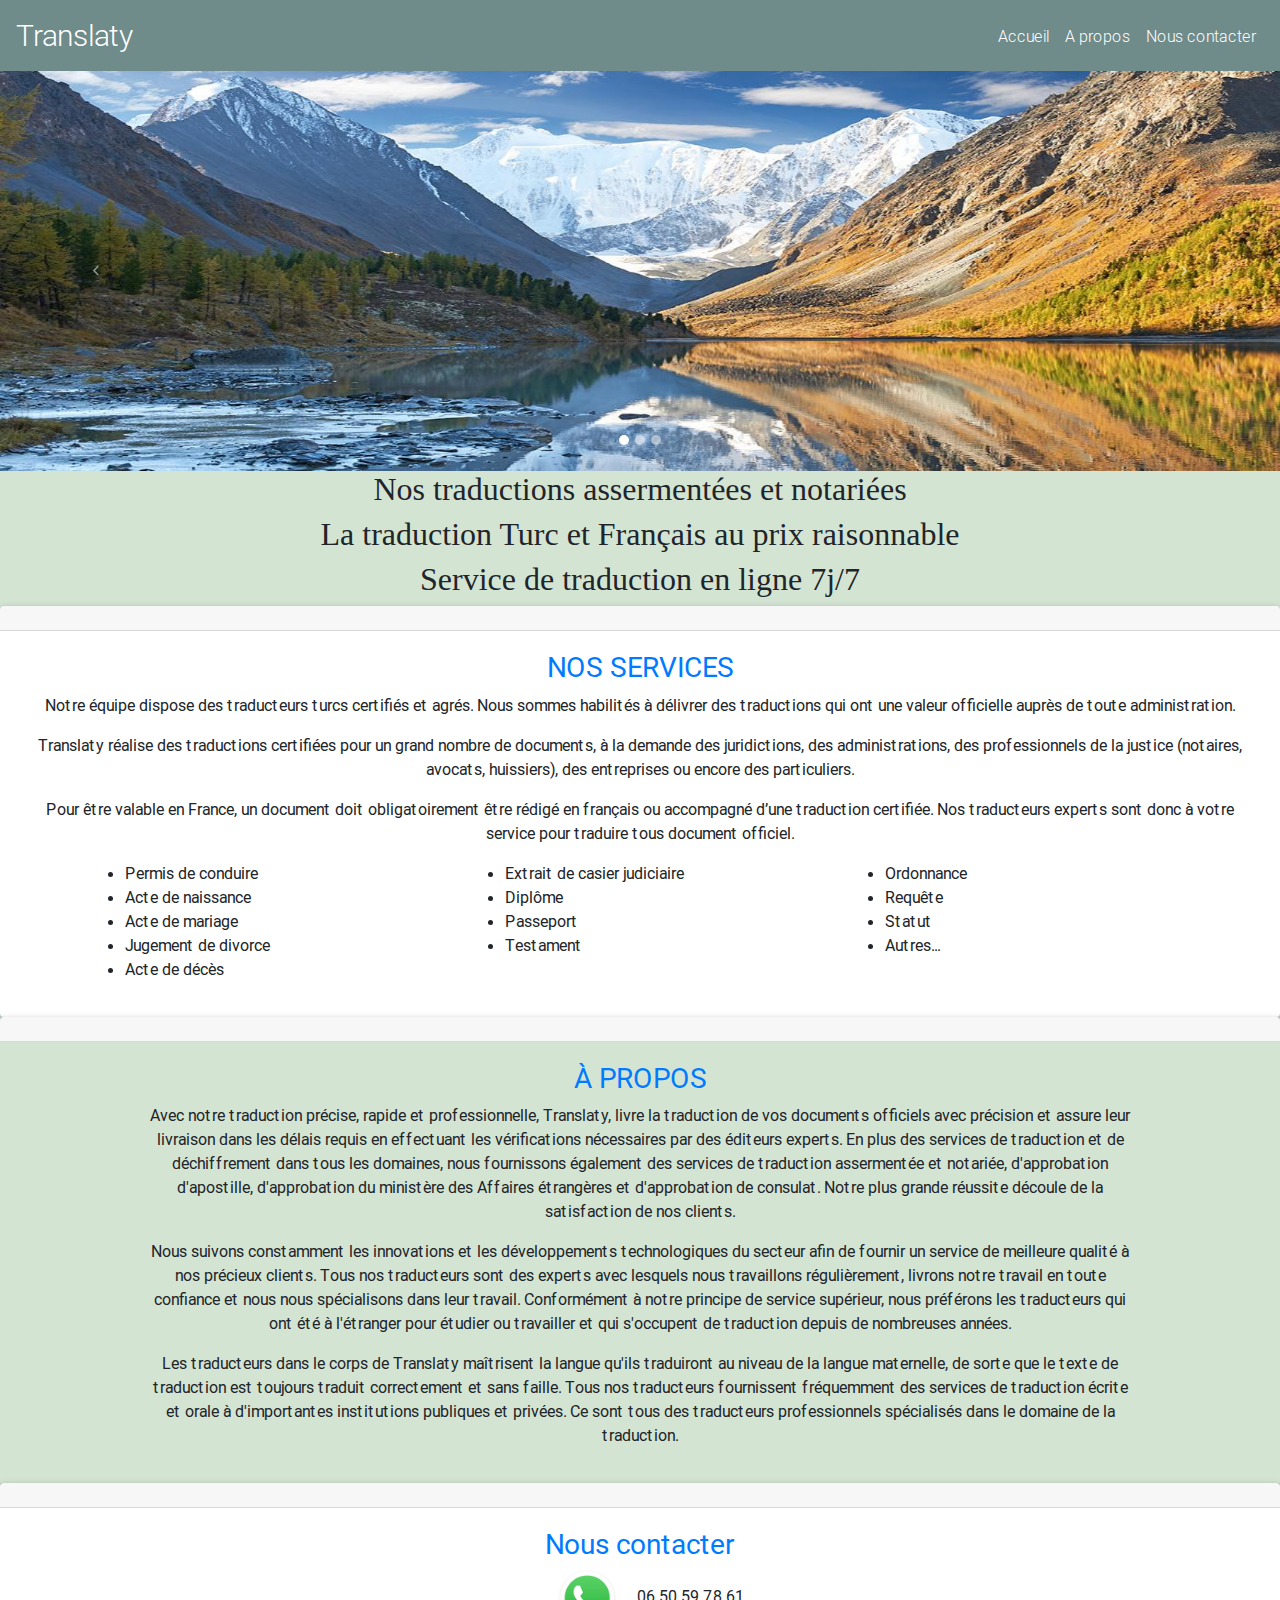
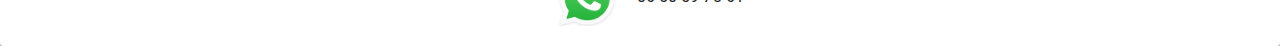
==== index.html @ 83ccc3ef "Shake image" ====
<!DOCTYPE html>
<html lang="en">

<head>
  <meta charset="utf-8">
  <meta name="viewport" content="width=device-width, initial-scale=1, shrink-to-fit=no">
  <meta http-equiv="x-ua-compatible" content="ie=edge">
  <title>Translaty</title>
  <!-- Font Awesome -->
  <link rel="stylesheet" href="https://use.fontawesome.com/releases/v5.8.1/css/all.css">
  <!-- Bootstrap core CSS -->
  <link href="css/bootstrap.min.css" rel="stylesheet">
  <!-- Material Design Bootstrap -->
  <link href="css/mdb.min.css" rel="stylesheet">
  <!-- Your custom styles (optional) -->
  <link href="css/style.css" rel="stylesheet">

  <script type="text/javascript" src="js/all.min.js"></script>
</head>

<body style="background-color: #d4e4d3;">

	<nav class="navbar navbar-expand-lg" style="background-color: #6f8b8a;">
  <a class="navbar-brand" href="index.html" style="font-size: 30px; color: white;">Translaty</a>
  <button class="navbar-toggler" type="button" data-toggle="collapse" data-target="#navbarNav" aria-controls="navbarNav" aria-expanded="false" aria-label="Toggle navigation">
    <span class="navbar-toggler-icon"></span>
  </button>
  <div class="collapse navbar-collapse" id="navbarNav" align="right">
    
  </div>
  <ul class="navbar-nav">
      <li class="nav-item active">
        <a class="nav-link" href="index.html" style="color: white;">Accueil <span class="sr-only">(current)</span></a>
      </li>
      <li class="nav-item">
        <a class="nav-link" href="#" style="color: white;">A propos</a>
      </li>
      <li class="nav-item">
        <a class="nav-link" href="#" style="color: white;">Nous contacter</a>
      </li>
    </ul>
</nav>

  <!-- Start your project here-->
  <!--Carousel Wrapper-->
<div id="carousel-example-1z" class="carousel slide carousel-fade" data-ride="carousel">
  <!--Indicators-->
  <ol class="carousel-indicators">
    <li data-target="#carousel-example-1z" data-slide-to="0" class="active"></li>
    <li data-target="#carousel-example-1z" data-slide-to="1"></li>
    <li data-target="#carousel-example-1z" data-slide-to="2"></li>
  </ol>
  <!--/.Indicators-->
  <!--Slides-->
  <div class="carousel-inner" role="listbox">
    <!--First slide-->
    <div class="carousel-item active">
      <img class="d-block w-100" src="img/paysage.jpg" alt="First slide" style="height: 400px;">
      <div class="carousel-caption">
					
		</div>
    </div>
    <!--/First slide-->
    <!--Second slide-->
    <div class="carousel-item">
      <img class="d-block w-100" src="img/drapeaux.jpg" alt="Second slide" style="height: 400px;">
      <div class="carousel-caption">
					
		</div>
    </div>
    <!--/Second slide-->
    <!--Third slide-->
    <div class="carousel-item">
      <img class="d-block w-100" src="img/avocat.png" alt="Third slide" style="height: 400px;">
      <div class="carousel-caption">
					
		</div>
    </div>
    <!--/Third slide-->
  </div>
  <!--/.Slides-->
  <!--Controls-->
  <a class="carousel-control-prev" href="#carousel-example-1z" role="button" data-slide="prev">
    <span class="carousel-control-prev-icon" aria-hidden="true"></span>
    <span class="sr-only">Previous</span>
  </a>
  <a class="carousel-control-next" href="#carousel-example-1z" role="button" data-slide="next">
    <span class="carousel-control-next-icon" aria-hidden="true"></span>
    <span class="sr-only">Next</span>
  </a>
  <!--/.Controls-->
</div>
<h1>Nos traductions assermentées et notariées</h1>
<h1>La traduction Turc et Français au prix raisonnable</h1>
<h1>Service de traduction en ligne 7j/7</h1>

<div class="card">
  <div class="card-header">
    
  </div>
  <div class="card-body">
    <h3 style="text-align: center;">NOS SERVICES</h3>
    <p>Notre équipe dispose des traducteurs turcs certifiés et agrés. Nous sommes habilités à délivrer des traductions qui ont une valeur officielle auprès de toute administration.</p>

<p>Translaty réalise des traductions certifiées pour un grand nombre de documents, à la demande des juridictions, des administrations, des professionnels de la justice (notaires, avocats, huissiers), des entreprises ou encore des particuliers.</p>

<p>Pour être valable en France, un document doit obligatoirement être rédigé en français ou accompagné d’une traduction certifiée. Nos traducteurs experts sont donc à votre service pour traduire tous document officiel.</p>

<div class="container">
  <div class="row">
    <div class="col">
      <ul>
	<li>Permis de conduire</li>
	<li>Acte de naissance</li>
	<li>Acte de mariage</li>
	<li>Jugement de divorce</li>
	<li>Acte de décès</li>
</ul>
    </div>
    <div class="col">
      <ul>
	<li>Extrait de casier judiciaire</li>
	<li>Diplôme</li>
	<li>Passeport</li>
	<li>Testament</li>
</ul>
    </div>
    <div class="col">
      <ul>
	<li>Ordonnance</li>
	<li>Requête</li>
	<li>Statut</li>
	<li>Autres...</li>
</ul>
    </div>
  </div>
</div>
    
  </div>
</div>




<div class="card">
  <div class="card-header">
    
  </div>
  <div align="center" class="card-body" style="background-color: #d4e4d3;">
    <h3 style="text-align: center;">À PROPOS</h3>

    <p style="width: 80%;">Avec notre traduction précise, rapide et professionnelle, Translaty, livre la traduction de vos documents officiels avec précision et assure leur livraison dans les délais requis en effectuant les vérifications nécessaires par des éditeurs experts. En plus des services de traduction et de déchiffrement dans tous les domaines, nous fournissons également des services de traduction assermentée et notariée, d'approbation d'apostille, d'approbation du ministère des Affaires étrangères et d'approbation de consulat. Notre plus grande réussite découle de la satisfaction de nos clients.</p>
 
<p style="width: 80%;">Nous suivons constamment les innovations et les développements technologiques du secteur afin de fournir un service de meilleure qualité à nos précieux clients. Tous nos traducteurs sont des experts avec lesquels nous travaillons régulièrement, livrons notre travail en toute confiance et nous nous spécialisons dans leur travail. Conformément à notre principe de service supérieur, nous préférons les traducteurs qui ont été à l'étranger pour étudier ou travailler et qui s'occupent de traduction depuis de nombreuses années.</p>
 
<p style="width: 80%;">Les traducteurs dans le corps de Translaty maîtrisent la langue qu'ils traduiront au niveau de la langue maternelle, de sorte que le texte de traduction est toujours traduit correctement et sans faille. Tous nos traducteurs fournissent fréquemment des services de traduction écrite et orale à d'importantes institutions publiques et privées. Ce sont tous des traducteurs professionnels spécialisés dans le domaine de la traduction.</p>

    
  </div>
</div>

<div class="card">
  <div class="card-header">
    
  </div>
  <div class="card-body">
    <h3 style="text-align: center;">Nous contacter</h3>
    <center>
    	<a href="https://wa.me/33650597861"><img src="img/whatsapp.png" class="whatsbouge"></a>06 50 59 78 61
    </center>
    
  </div>
</div>
<!--/.Carousel Wrapper-->
  <!-- /Start your project here-->

  <!-- SCRIPTS -->
  <!-- JQuery -->
  <script type="text/javascript" src="js/jquery-3.4.0.min.js"></script>
  <!-- Bootstrap tooltips -->
  <script type="text/javascript" src="js/popper.min.js"></script>
  <!-- Bootstrap core JavaScript -->
  <script type="text/javascript" src="js/bootstrap.min.js"></script>
  <!-- MDB core JavaScript -->
  <script type="text/javascript" src="js/mdb.min.js"></script>
</body>

</html>
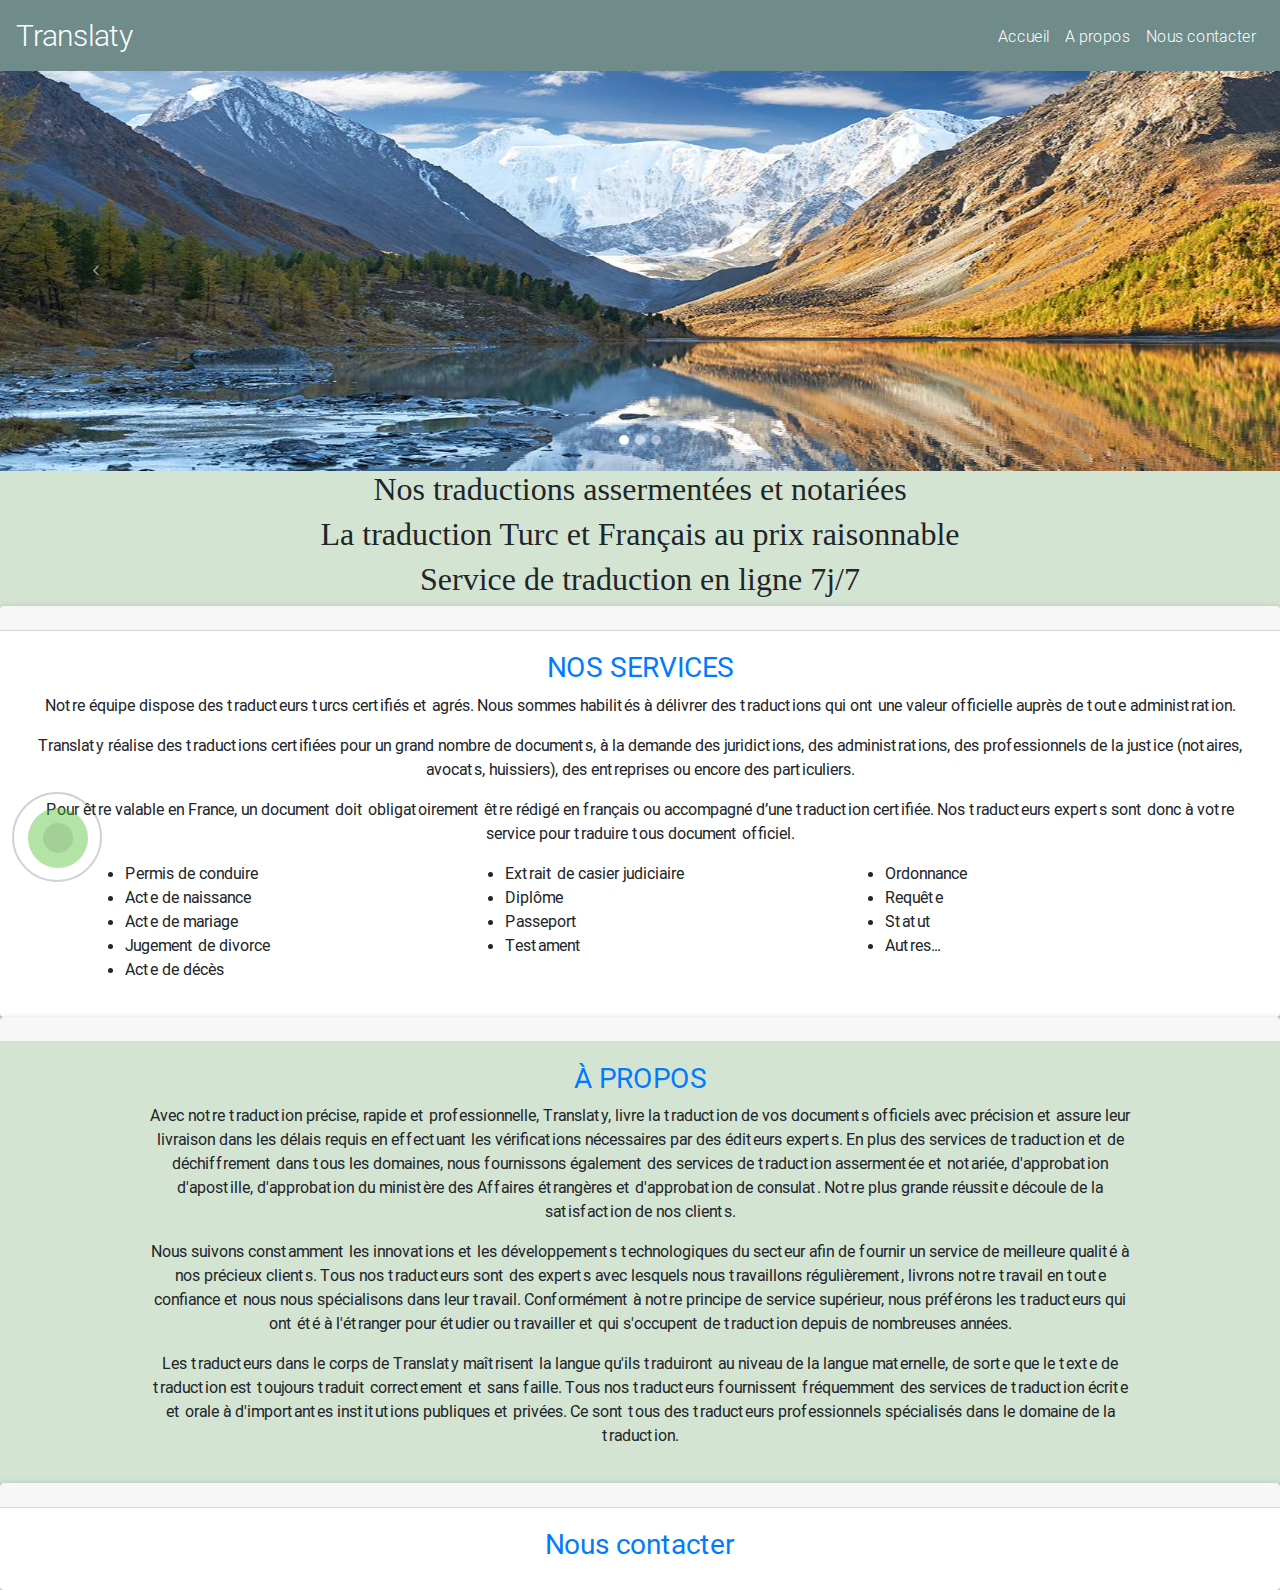
==== commit 0e4312f6: "Ajout cursor whatsapp" ====
--- a/index.html
+++ b/index.html
@@ -15,7 +15,107 @@
   <!-- Your custom styles (optional) -->
   <link href="css/style.css" rel="stylesheet">
 
+  <link rel="icon" type="image/jpg" href="drapeaux.jpg" />
+
   <script type="text/javascript" src="js/all.min.js"></script>
+
+<script type="1edcfe3478c0a82a4d1a62fa-text/javascript">window.dataLayer = window.dataLayer || [];
+  function gtag(){dataLayer.push(arguments);}
+  gtag('js', new Date());
+
+  gtag('config', 'UA-91025924-1');</script> <a href="https://api.whatsapp.com/send?phone=0650597861&text=Bonjour" mypage="" class="call-now" rel="nofollow"><div class="mypage-alo-phone"><div class="animated infinite zoomIn mypage-alo-ph-circle"></div><div class="animated infinite pulse mypage-alo-ph-circle-fill"></div><div class="animated infinite tada mypage-alo-ph-img-circle"></div></div>
+</a><style id='the7-custom-inline-css' type='text/css'>.mypage-alo-phone {
+    position: fixed;
+    bottom: 120px;
+    left: 0;
+    z-index: 999
+}
+
+.mypage-alo-ph-circle {
+    border-color: #43b91e;
+}
+
+.mypage-alo-ph-circle-fill {
+    background-color: #43b91e;
+}
+
+.mypage-alo-ph-img-circle {
+    background-color: #43b91e;
+}
+
+.mypage-alo-phone:hover .mypage-alo-ph-circle {
+    border-color: #43b91e;
+}
+
+.mypage-alo-phone:hover .mypage-alo-ph-circle-fill {
+    background-color: #43b91e;
+}
+
+.mypage-alo-phone:hover .mypage-alo-ph-img-circle {
+    background-color: #43b91e;
+}
+.mypage-alo-ph-img-circle {
+    width: 30px;
+    height: 30px;
+    top: 43px;
+    left: 43px;
+    position: absolute;
+    background: rgba(30, 30, 30, 0.1) url(https://www.aspatercume.com/wp-content/uploads/2019/12/whatsapp-icon-logo.png) no-repeat center center;
+    -webkit-border-radius: 100%;
+    -moz-border-radius: 100%;
+    opacity: 1;
+    -webkit-transition: all 0.2s ease-in-out;
+    -moz-transition: all 0.2s ease-in-out;
+    -ms-transition: all 0.2s ease-in-out;
+    -o-transition: all 0.2s ease-in-out;
+    transition: all 0.2s ease-in-out;
+    -webkit-transform-origin: 50% 50%;
+    -moz-transform-origin: 50% 50%;
+    -ms-transform-origin: 50% 50%;
+    -o-transform-origin: 50% 50%;
+    transform-origin: 50% 50%;
+    background-size: 100%;
+}
+.mypage-alo-ph-circle-fill {
+    width: 60px;
+    height: 60px;
+    top: 28px;
+    left: 28px;
+    position: absolute;
+    -webkit-transition: all 0.2s ease-in-out;
+    -moz-transition: all 0.2s ease-in-out;
+    -ms-transition: all 0.2s ease-in-out;
+    -o-transition: all 0.2s ease-in-out;
+    transition: all 0.2s ease-in-out;
+    -webkit-border-radius: 100%;
+    -moz-border-radius: 100%;
+    border-radius: 100%;
+    border: 2px solid transparent;
+    -webkit-transition: all .5s;
+    -moz-transition: all .5s;
+    -o-transition: all .5s;
+    transition: all .5s;
+    opacity: .4 !important;
+}
+.mypage-alo-ph-circle{
+    width: 90px;
+    height: 90px;
+    top: 12px;
+    left: 12px;
+    position: absolute;
+    background-color: transparent;
+    -webkit-border-radius: 100%;
+    -moz-border-radius: 100%;
+    border-radius: 100%;
+    border: 2px solid rgba(30, 30, 30, 0.4);
+    opacity: .1;
+    opacity: .5;
+}
+
+.mini-widgets .text-area a:not(.dt-btn), .mobile-mini-widgets .text-area a:not(.dt-btn) {
+text-decoration: none;
+}</style>
+
 </head>
 
 <body style="background-color: #d4e4d3;">
@@ -165,10 +265,6 @@
   </div>
   <div class="card-body">
     <h3 style="text-align: center;">Nous contacter</h3>
-    <center>
-    	<a href="https://wa.me/33650597861"><img src="img/whatsapp.png" class="whatsbouge"></a>06 50 59 78 61
-    </center>
-    
   </div>
 </div>
 <!--/.Carousel Wrapper-->
--- a/css/style.css
+++ b/css/style.css
@@ -27,7 +27,7 @@
 }
 
 .whatsbouge {
-  animation: shake 0.5s;
+  animation: shake 5s;
   animation-iteration-count: infinite;
 }
 
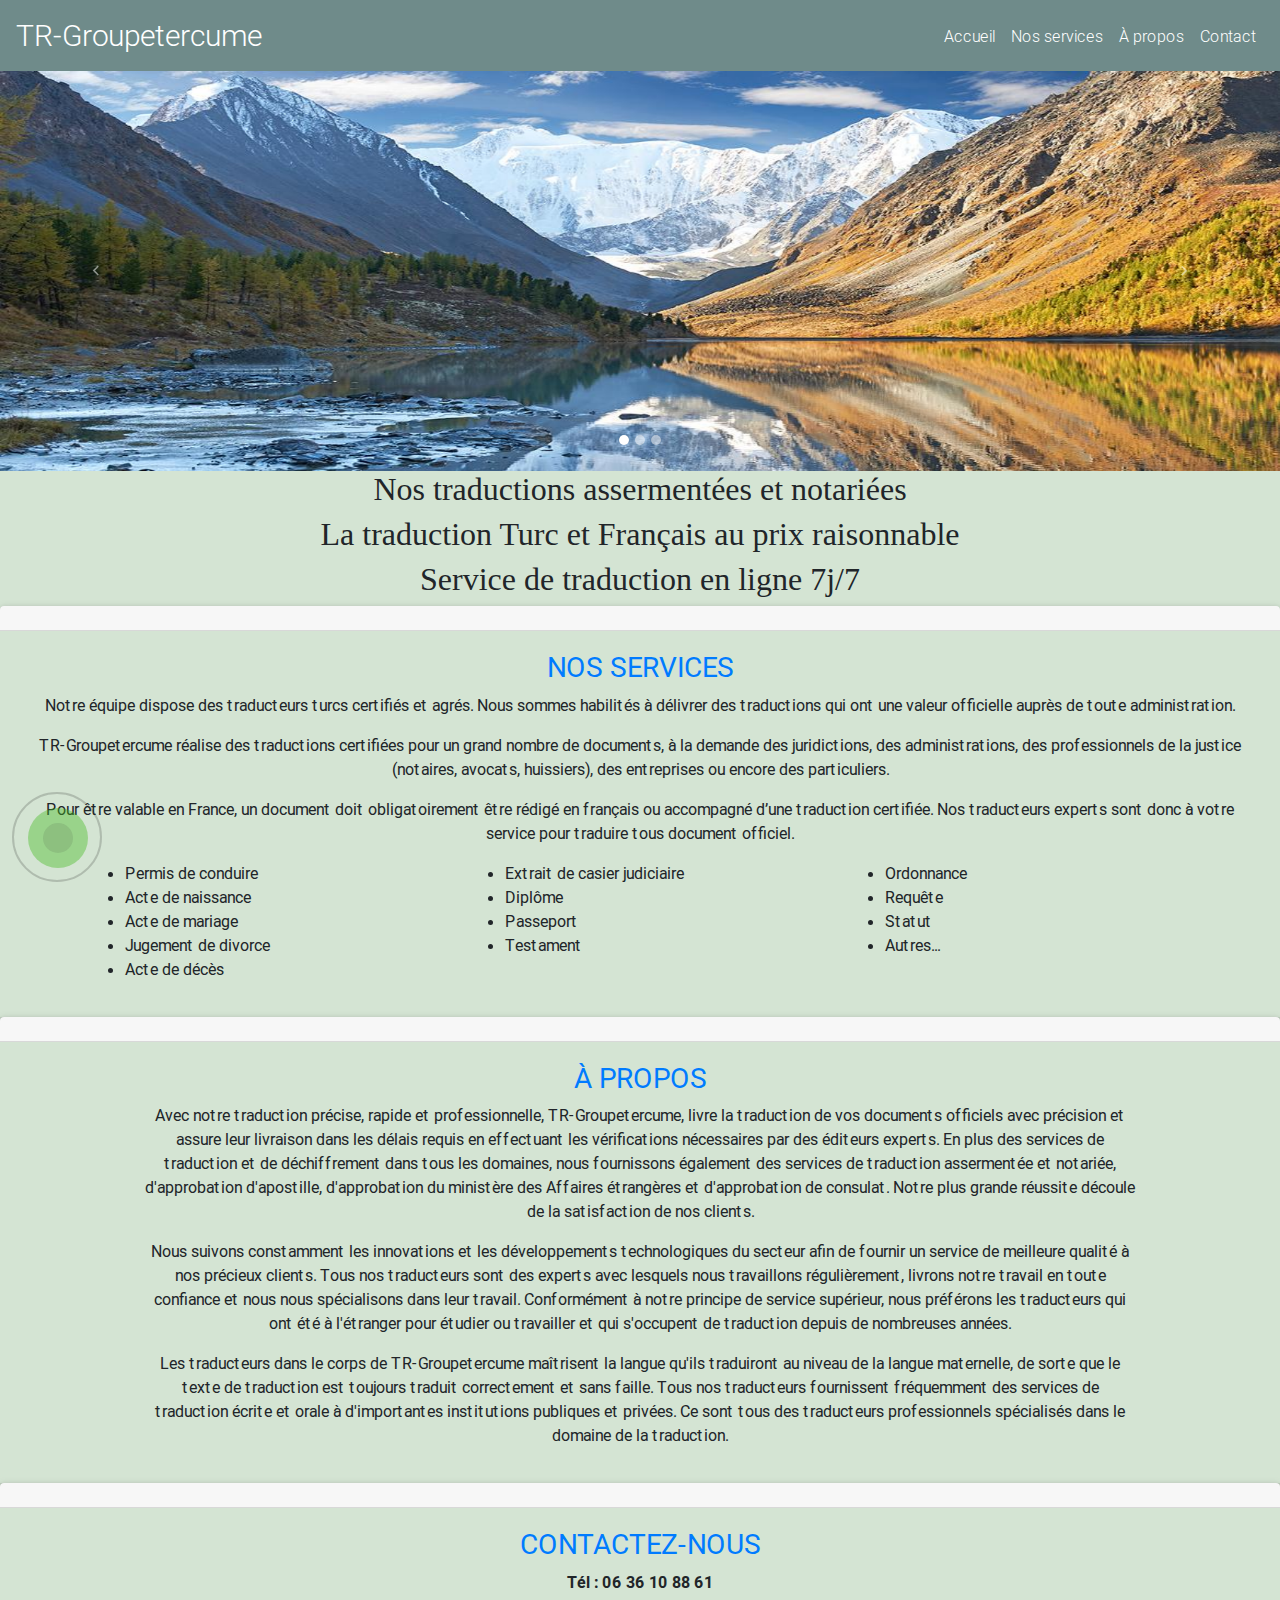
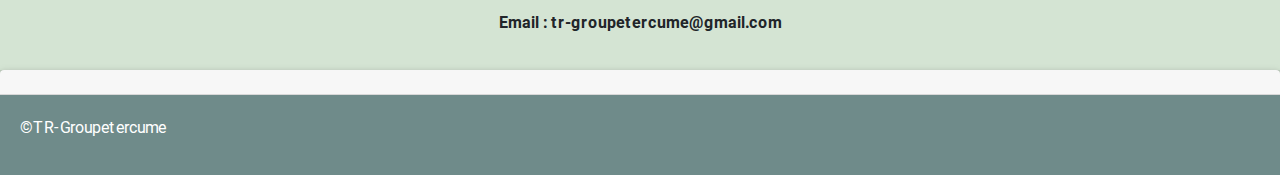
==== commit e47d7202: "page contact" ====
--- a/index.html
+++ b/index.html
@@ -5,7 +5,7 @@
   <meta charset="utf-8">
   <meta name="viewport" content="width=device-width, initial-scale=1, shrink-to-fit=no">
   <meta http-equiv="x-ua-compatible" content="ie=edge">
-  <title>Translaty</title>
+  <title>TR-Groupetercume</title>
   <!-- Font Awesome -->
   <link rel="stylesheet" href="https://use.fontawesome.com/releases/v5.8.1/css/all.css">
   <!-- Bootstrap core CSS -->
@@ -15,113 +15,34 @@
   <!-- Your custom styles (optional) -->
   <link href="css/style.css" rel="stylesheet">
 
-  <link rel="icon" type="image/jpg" href="drapeaux.jpg" />
+  <link rel="shortcut icon" type="image/jpg" href="img/turc.jpg"/>
 
   <script type="text/javascript" src="js/all.min.js"></script>
 
-<script type="1edcfe3478c0a82a4d1a62fa-text/javascript">window.dataLayer = window.dataLayer || [];
-  function gtag(){dataLayer.push(arguments);}
-  gtag('js', new Date());
-
-  gtag('config', 'UA-91025924-1');</script> <a href="https://api.whatsapp.com/send?phone=0650597861&text=Bonjour" mypage="" class="call-now" rel="nofollow"><div class="mypage-alo-phone"><div class="animated infinite zoomIn mypage-alo-ph-circle"></div><div class="animated infinite pulse mypage-alo-ph-circle-fill"></div><div class="animated infinite tada mypage-alo-ph-img-circle"></div></div>
-</a><style id='the7-custom-inline-css' type='text/css'>.mypage-alo-phone {
-    position: fixed;
-    bottom: 120px;
-    left: 0;
-    z-index: 999
-}
-
-.mypage-alo-ph-circle {
-    border-color: #43b91e;
-}
-
-.mypage-alo-ph-circle-fill {
-    background-color: #43b91e;
-}
-
-.mypage-alo-ph-img-circle {
-    background-color: #43b91e;
-}
-
-.mypage-alo-phone:hover .mypage-alo-ph-circle {
-    border-color: #43b91e;
-}
-
-.mypage-alo-phone:hover .mypage-alo-ph-circle-fill {
-    background-color: #43b91e;
-}
-
-.mypage-alo-phone:hover .mypage-alo-ph-img-circle {
-    background-color: #43b91e;
-}
-.mypage-alo-ph-img-circle {
-    width: 30px;
-    height: 30px;
-    top: 43px;
-    left: 43px;
-    position: absolute;
-    background: rgba(30, 30, 30, 0.1) url(https://www.aspatercume.com/wp-content/uploads/2019/12/whatsapp-icon-logo.png) no-repeat center center;
-    -webkit-border-radius: 100%;
-    -moz-border-radius: 100%;
-    opacity: 1;
-    -webkit-transition: all 0.2s ease-in-out;
-    -moz-transition: all 0.2s ease-in-out;
-    -ms-transition: all 0.2s ease-in-out;
-    -o-transition: all 0.2s ease-in-out;
-    transition: all 0.2s ease-in-out;
-    -webkit-transform-origin: 50% 50%;
-    -moz-transform-origin: 50% 50%;
-    -ms-transform-origin: 50% 50%;
-    -o-transform-origin: 50% 50%;
-    transform-origin: 50% 50%;
-    background-size: 100%;
-}
-.mypage-alo-ph-circle-fill {
-    width: 60px;
-    height: 60px;
-    top: 28px;
-    left: 28px;
-    position: absolute;
-    -webkit-transition: all 0.2s ease-in-out;
-    -moz-transition: all 0.2s ease-in-out;
-    -ms-transition: all 0.2s ease-in-out;
-    -o-transition: all 0.2s ease-in-out;
-    transition: all 0.2s ease-in-out;
-    -webkit-border-radius: 100%;
-    -moz-border-radius: 100%;
-    border-radius: 100%;
-    border: 2px solid transparent;
-    -webkit-transition: all .5s;
-    -moz-transition: all .5s;
-    -o-transition: all .5s;
-    transition: all .5s;
-    opacity: .4 !important;
-}
-.mypage-alo-ph-circle{
-    width: 90px;
-    height: 90px;
-    top: 12px;
-    left: 12px;
-    position: absolute;
-    background-color: transparent;
-    -webkit-border-radius: 100%;
-    -moz-border-radius: 100%;
-    border-radius: 100%;
-    border: 2px solid rgba(30, 30, 30, 0.4);
-    opacity: .1;
-    opacity: .5;
-}
-
-.mini-widgets .text-area a:not(.dt-btn), .mobile-mini-widgets .text-area a:not(.dt-btn) {
-text-decoration: none;
-}</style>
-
 </head>
 
 <body style="background-color: #d4e4d3;">
 
+	<script type="1edcfe3478c0a82a4d1a62fa-text/javascript">
+  		window.dataLayer = window.dataLayer || [];
+  		function gtag(){dataLayer.push(arguments);}
+  		gtag('js', new Date());
+  		gtag('config', 'UA-91025924-1');
+	</script>
+
+<a href="https://api.whatsapp.com/send?phone=33650597861&text=Bonjour" mypage="" class="call-now" rel="nofollow">
+	<div class="mypage-alo-phone">
+		<div class="animated infinite zoomIn mypage-alo-ph-circle">
+				</div>
+			<div class="animated infinite pulse mypage-alo-ph-circle-fill">
+				</div>
+			<div class="animated infinite tada mypage-alo-ph-img-circle">
+		</div>
+	</div>
+</a>
+
 	<nav class="navbar navbar-expand-lg" style="background-color: #6f8b8a;">
-  <a class="navbar-brand" href="index.html" style="font-size: 30px; color: white;">Translaty</a>
+  <a class="navbar-brand" href="index.html" style="font-size: 30px; color: white;">TR-Groupetercume</a>
   <button class="navbar-toggler" type="button" data-toggle="collapse" data-target="#navbarNav" aria-controls="navbarNav" aria-expanded="false" aria-label="Toggle navigation">
     <span class="navbar-toggler-icon"></span>
   </button>
@@ -133,10 +54,13 @@
         <a class="nav-link" href="index.html" style="color: white;">Accueil <span class="sr-only">(current)</span></a>
       </li>
       <li class="nav-item">
-        <a class="nav-link" href="#" style="color: white;">A propos</a>
+        <a class="nav-link" href="#services" style="color: white;">Nos services</a>
       </li>
       <li class="nav-item">
-        <a class="nav-link" href="#" style="color: white;">Nous contacter</a>
+        <a class="nav-link" href="#apropos" style="color: white;">À propos</a>
+      </li>
+      <li class="nav-item">
+        <a class="nav-link" href="#contacter" style="color: white;">Contact</a>
       </li>
     </ul>
 </nav>
@@ -198,11 +122,11 @@
   <div class="card-header">
     
   </div>
-  <div class="card-body">
+  <div class="card-body" id="services" style="background-color: #d4e4d3;">
     <h3 style="text-align: center;">NOS SERVICES</h3>
     <p>Notre équipe dispose des traducteurs turcs certifiés et agrés. Nous sommes habilités à délivrer des traductions qui ont une valeur officielle auprès de toute administration.</p>
 
-<p>Translaty réalise des traductions certifiées pour un grand nombre de documents, à la demande des juridictions, des administrations, des professionnels de la justice (notaires, avocats, huissiers), des entreprises ou encore des particuliers.</p>
+<p>TR-Groupetercume réalise des traductions certifiées pour un grand nombre de documents, à la demande des juridictions, des administrations, des professionnels de la justice (notaires, avocats, huissiers), des entreprises ou encore des particuliers.</p>
 
 <p>Pour être valable en France, un document doit obligatoirement être rédigé en français ou accompagné d’une traduction certifiée. Nos traducteurs experts sont donc à votre service pour traduire tous document officiel.</p>
 
@@ -246,29 +170,40 @@
   <div class="card-header">
     
   </div>
-  <div align="center" class="card-body" style="background-color: #d4e4d3;">
+  <div align="center" class="card-body" id="apropos" style="background-color: #d4e4d3;">
     <h3 style="text-align: center;">À PROPOS</h3>
 
-    <p style="width: 80%;">Avec notre traduction précise, rapide et professionnelle, Translaty, livre la traduction de vos documents officiels avec précision et assure leur livraison dans les délais requis en effectuant les vérifications nécessaires par des éditeurs experts. En plus des services de traduction et de déchiffrement dans tous les domaines, nous fournissons également des services de traduction assermentée et notariée, d'approbation d'apostille, d'approbation du ministère des Affaires étrangères et d'approbation de consulat. Notre plus grande réussite découle de la satisfaction de nos clients.</p>
+    <p style="width: 80%;">Avec notre traduction précise, rapide et professionnelle, TR-Groupetercume, livre la traduction de vos documents officiels avec précision et assure leur livraison dans les délais requis en effectuant les vérifications nécessaires par des éditeurs experts. En plus des services de traduction et de déchiffrement dans tous les domaines, nous fournissons également des services de traduction assermentée et notariée, d'approbation d'apostille, d'approbation du ministère des Affaires étrangères et d'approbation de consulat. Notre plus grande réussite découle de la satisfaction de nos clients.</p>
  
 <p style="width: 80%;">Nous suivons constamment les innovations et les développements technologiques du secteur afin de fournir un service de meilleure qualité à nos précieux clients. Tous nos traducteurs sont des experts avec lesquels nous travaillons régulièrement, livrons notre travail en toute confiance et nous nous spécialisons dans leur travail. Conformément à notre principe de service supérieur, nous préférons les traducteurs qui ont été à l'étranger pour étudier ou travailler et qui s'occupent de traduction depuis de nombreuses années.</p>
  
-<p style="width: 80%;">Les traducteurs dans le corps de Translaty maîtrisent la langue qu'ils traduiront au niveau de la langue maternelle, de sorte que le texte de traduction est toujours traduit correctement et sans faille. Tous nos traducteurs fournissent fréquemment des services de traduction écrite et orale à d'importantes institutions publiques et privées. Ce sont tous des traducteurs professionnels spécialisés dans le domaine de la traduction.</p>
-
-    
-  </div>
-</div>
-
-<div class="card">
-  <div class="card-header">
-    
-  </div>
-  <div class="card-body">
-    <h3 style="text-align: center;">Nous contacter</h3>
-  </div>
-</div>
-<!--/.Carousel Wrapper-->
-  <!-- /Start your project here-->
+<p style="width: 80%;">Les traducteurs dans le corps de TR-Groupetercume maîtrisent la langue qu'ils traduiront au niveau de la langue maternelle, de sorte que le texte de traduction est toujours traduit correctement et sans faille. Tous nos traducteurs fournissent fréquemment des services de traduction écrite et orale à d'importantes institutions publiques et privées. Ce sont tous des traducteurs professionnels spécialisés dans le domaine de la traduction.</p>
+
+    
+  </div>
+</div>
+
+<div class="card">
+  <div class="card-header">
+    
+  </div>
+  <div class="card-body" id="contacter" style="background-color: #d4e4d3;">
+    <h3 style="text-align: center;">CONTACTEZ-NOUS</h3>
+    <p><b>Tél : 06 36 10 88 61</b></p>
+    <p><b>Email : tr-groupetercume@gmail.com</b></p>
+  </div>
+</div>
+
+
+<div class="card">
+  <div class="card-header">
+    
+  </div>
+  <div align="left" class="card-body" style="background-color: #6f8b8a;">
+  	<p style="text-decoration: bold; text-align: left; color: white;">©TR-Groupetercume</p>
+  	<!-- <a class="navbar-brand" href="index.html" style="font-size: 30px; color: #d4e4d3;">TR-Groupetercume</a> -->
+  </div>
+</div>
 
   <!-- SCRIPTS -->
   <!-- JQuery -->
--- a/css/style.css
+++ b/css/style.css
@@ -17,30 +17,99 @@
 
 }
 
-form {
-	border: 1px black;
-	text-align: center;
-}
 .carousel-caption {
 	font: italic 1em "Fira Sans", serif;
 	border-radius: 100%;
 }
 
-.whatsbouge {
-  animation: shake 5s;
-  animation-iteration-count: infinite;
+.mypage-alo-phone {
+    position: fixed;
+    bottom: 120px;
+    left: 0;
+    z-index: 999
 }
 
-@keyframes shake {
-  0% { transform: translate(1px, 1px) rotate(0deg); }
-  10% { transform: translate(-1px, -2px) rotate(-1deg); }
-  20% { transform: translate(-3px, 0px) rotate(1deg); }
-  30% { transform: translate(3px, 2px) rotate(0deg); }
-  40% { transform: translate(1px, -1px) rotate(1deg); }
-  50% { transform: translate(-1px, 2px) rotate(-1deg); }
-  60% { transform: translate(-3px, 1px) rotate(0deg); }
-  70% { transform: translate(3px, 1px) rotate(-1deg); }
-  80% { transform: translate(-1px, -1px) rotate(1deg); }
-  90% { transform: translate(1px, 2px) rotate(0deg); }
-  100% { transform: translate(1px, -2px) rotate(-1deg); }
+.mypage-alo-ph-circle {
+    border-color: #43b91e;
+}
+
+.mypage-alo-ph-circle-fill {
+    background-color: #43b91e;
+}
+
+.mypage-alo-ph-img-circle {
+    background-color: #43b91e;
+}
+
+.mypage-alo-phone:hover .mypage-alo-ph-circle {
+    border-color: #43b91e;
+}
+
+.mypage-alo-phone:hover .mypage-alo-ph-circle-fill {
+    background-color: #43b91e;
+}
+
+.mypage-alo-phone:hover .mypage-alo-ph-img-circle {
+    background-color: #43b91e;
+}
+.mypage-alo-ph-img-circle {
+    width: 30px;
+    height: 30px;
+    top: 43px;
+    left: 43px;
+    position: absolute;
+    background: rgba(30, 30, 30, 0.1) url(https://www.aspatercume.com/wp-content/uploads/2019/12/whatsapp-icon-logo.png) no-repeat center center;
+    -webkit-border-radius: 100%;
+    -moz-border-radius: 100%;
+    opacity: 1;
+    -webkit-transition: all 0.2s ease-in-out;
+    -moz-transition: all 0.2s ease-in-out;
+    -ms-transition: all 0.2s ease-in-out;
+    -o-transition: all 0.2s ease-in-out;
+    transition: all 0.2s ease-in-out;
+    -webkit-transform-origin: 50% 50%;
+    -moz-transform-origin: 50% 50%;
+    -ms-transform-origin: 50% 50%;
+    -o-transform-origin: 50% 50%;
+    transform-origin: 50% 50%;
+    background-size: 100%;
+}
+.mypage-alo-ph-circle-fill {
+    width: 60px;
+    height: 60px;
+    top: 28px;
+    left: 28px;
+    position: absolute;
+    -webkit-transition: all 0.2s ease-in-out;
+    -moz-transition: all 0.2s ease-in-out;
+    -ms-transition: all 0.2s ease-in-out;
+    -o-transition: all 0.2s ease-in-out;
+    transition: all 0.2s ease-in-out;
+    -webkit-border-radius: 100%;
+    -moz-border-radius: 100%;
+    border-radius: 100%;
+    border: 2px solid transparent;
+    -webkit-transition: all .5s;
+    -moz-transition: all .5s;
+    -o-transition: all .5s;
+    transition: all .5s;
+    opacity: .4 !important;
+}
+.mypage-alo-ph-circle{
+    width: 90px;
+    height: 90px;
+    top: 12px;
+    left: 12px;
+    position: absolute;
+    background-color: transparent;
+    -webkit-border-radius: 100%;
+    -moz-border-radius: 100%;
+    border-radius: 100%;
+    border: 2px solid rgba(30, 30, 30, 0.4);
+    opacity: .1;
+    opacity: .5;
+}
+
+.mini-widgets .text-area a:not(.dt-btn), .mobile-mini-widgets .text-area a:not(.dt-btn) {
+text-decoration: none;
 }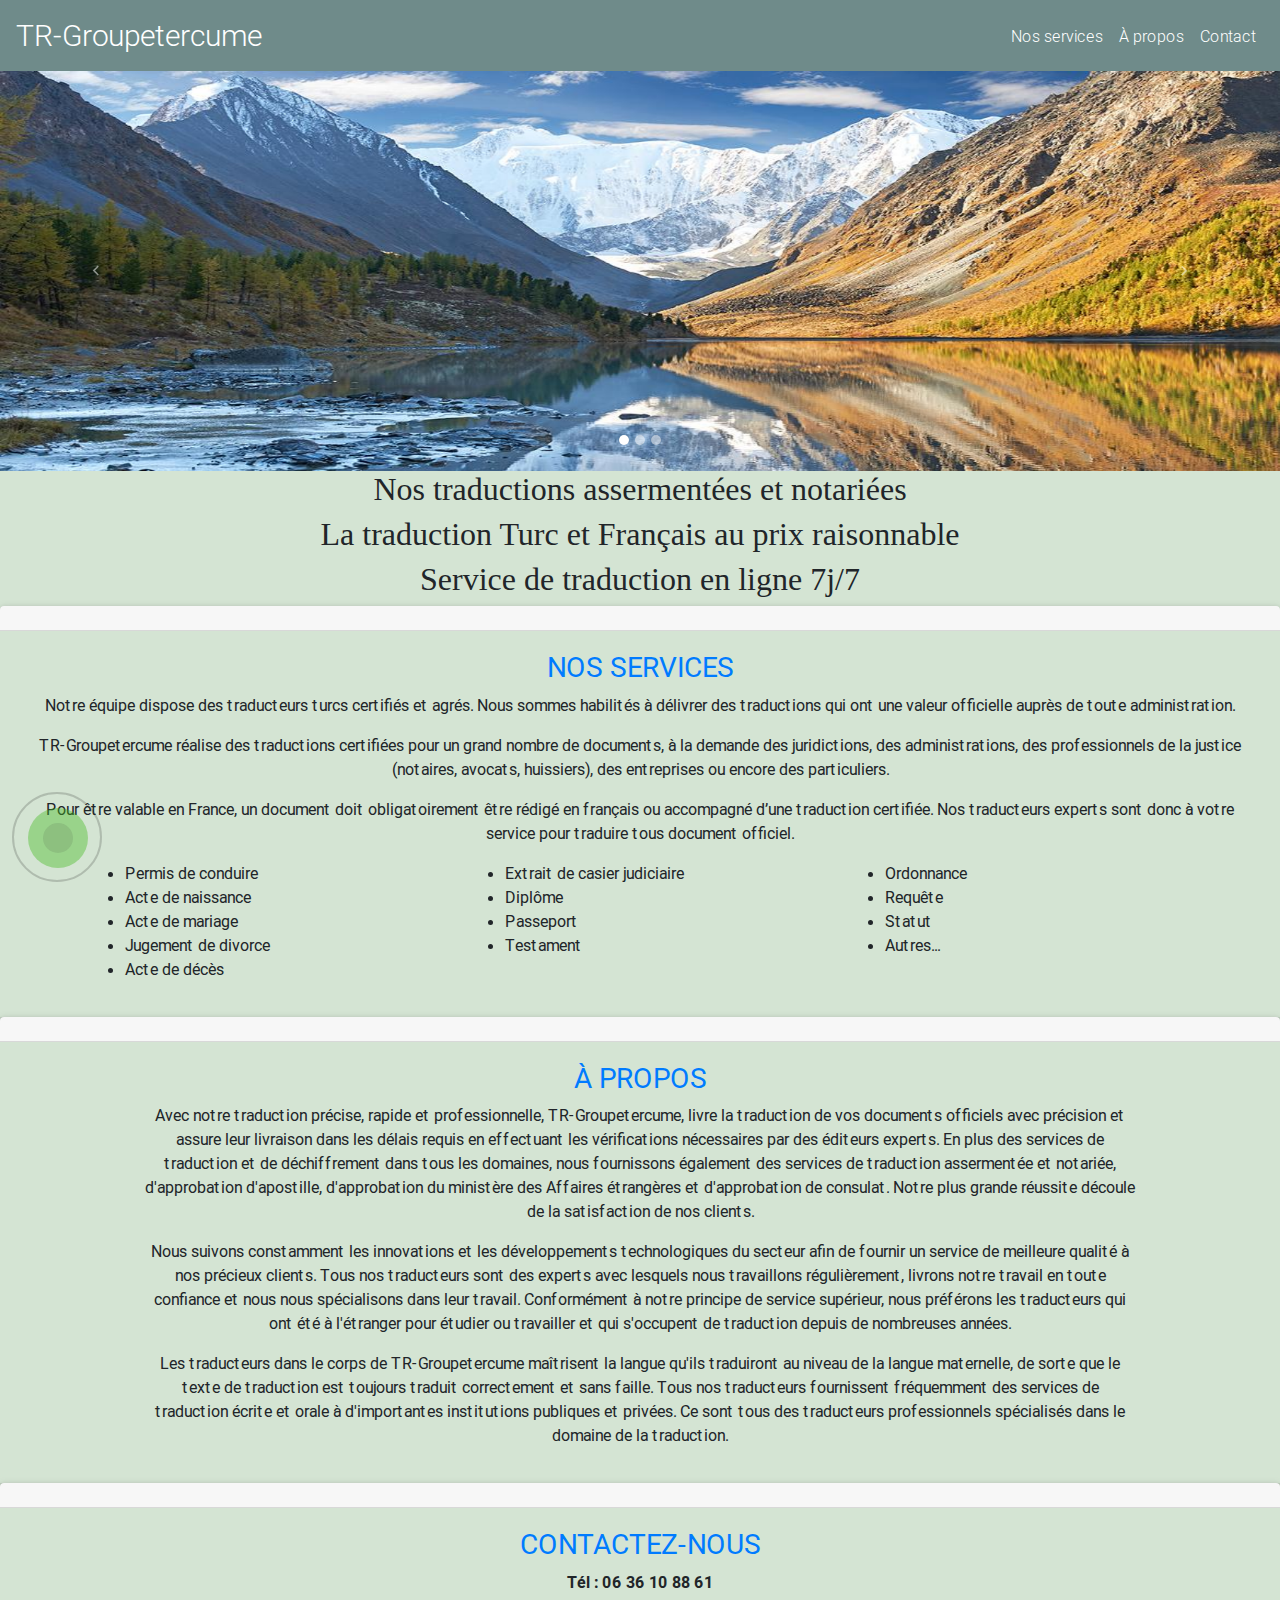
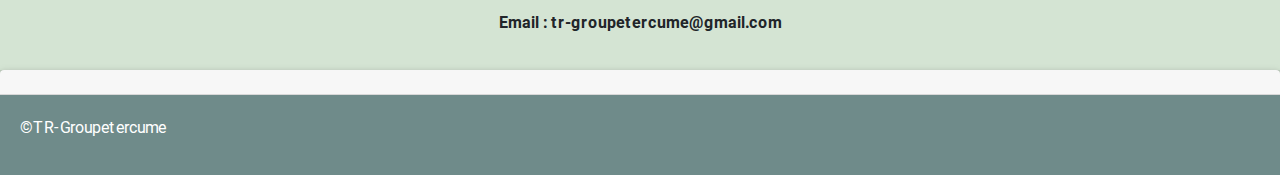
==== commit bb49ce3a: "Remove accueil" ====
--- a/index.html
+++ b/index.html
@@ -50,9 +50,9 @@
     
   </div>
   <ul class="navbar-nav">
-      <li class="nav-item active">
+      <!-- <li class="nav-item active">
         <a class="nav-link" href="index.html" style="color: white;">Accueil <span class="sr-only">(current)</span></a>
-      </li>
+      </li> -->
       <li class="nav-item">
         <a class="nav-link" href="#services" style="color: white;">Nos services</a>
       </li>
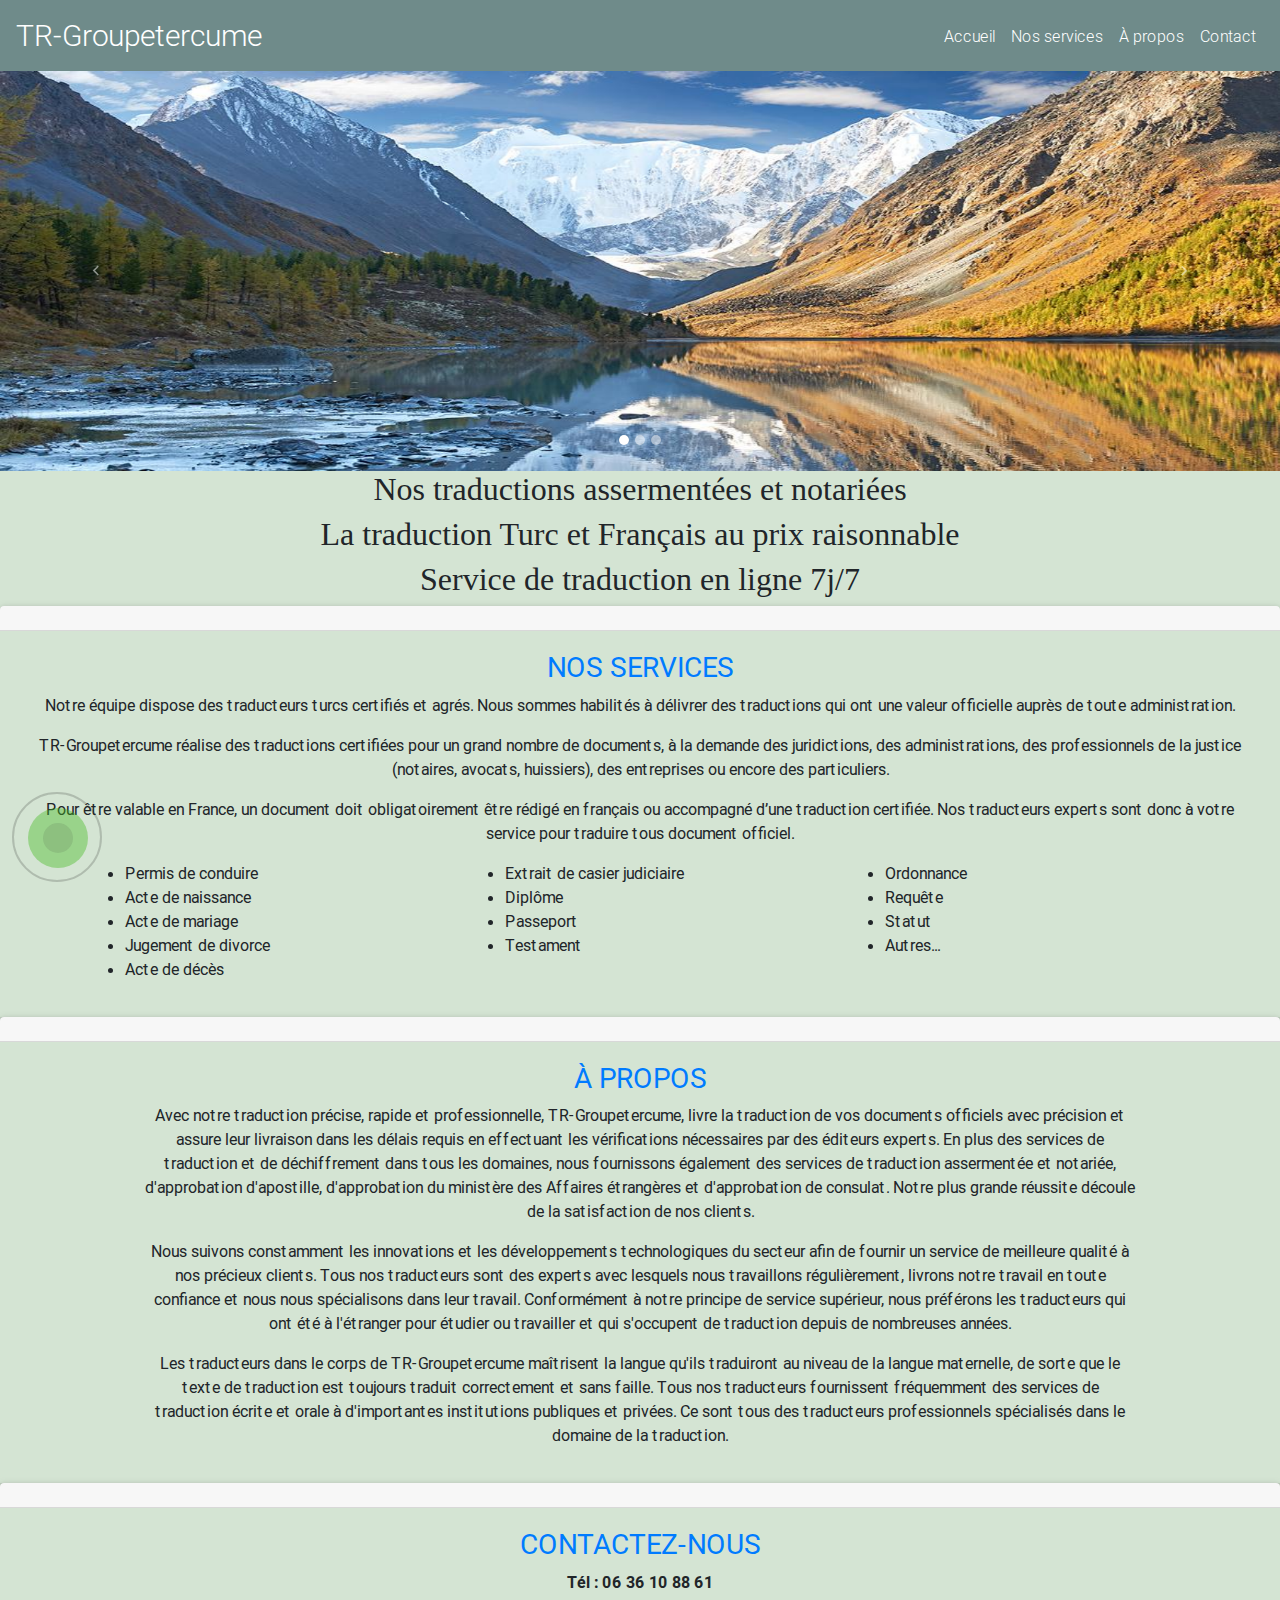
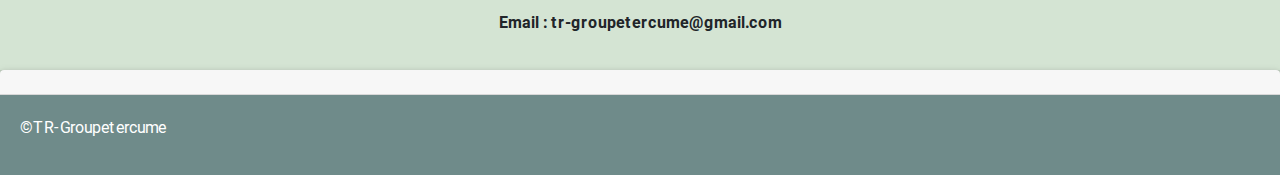
==== commit 33a92f5a: "add accueil" ====
--- a/index.html
+++ b/index.html
@@ -50,9 +50,9 @@
     
   </div>
   <ul class="navbar-nav">
-      <!-- <li class="nav-item active">
+      <li class="nav-item active">
         <a class="nav-link" href="index.html" style="color: white;">Accueil <span class="sr-only">(current)</span></a>
-      </li> -->
+      </li>
       <li class="nav-item">
         <a class="nav-link" href="#services" style="color: white;">Nos services</a>
       </li>
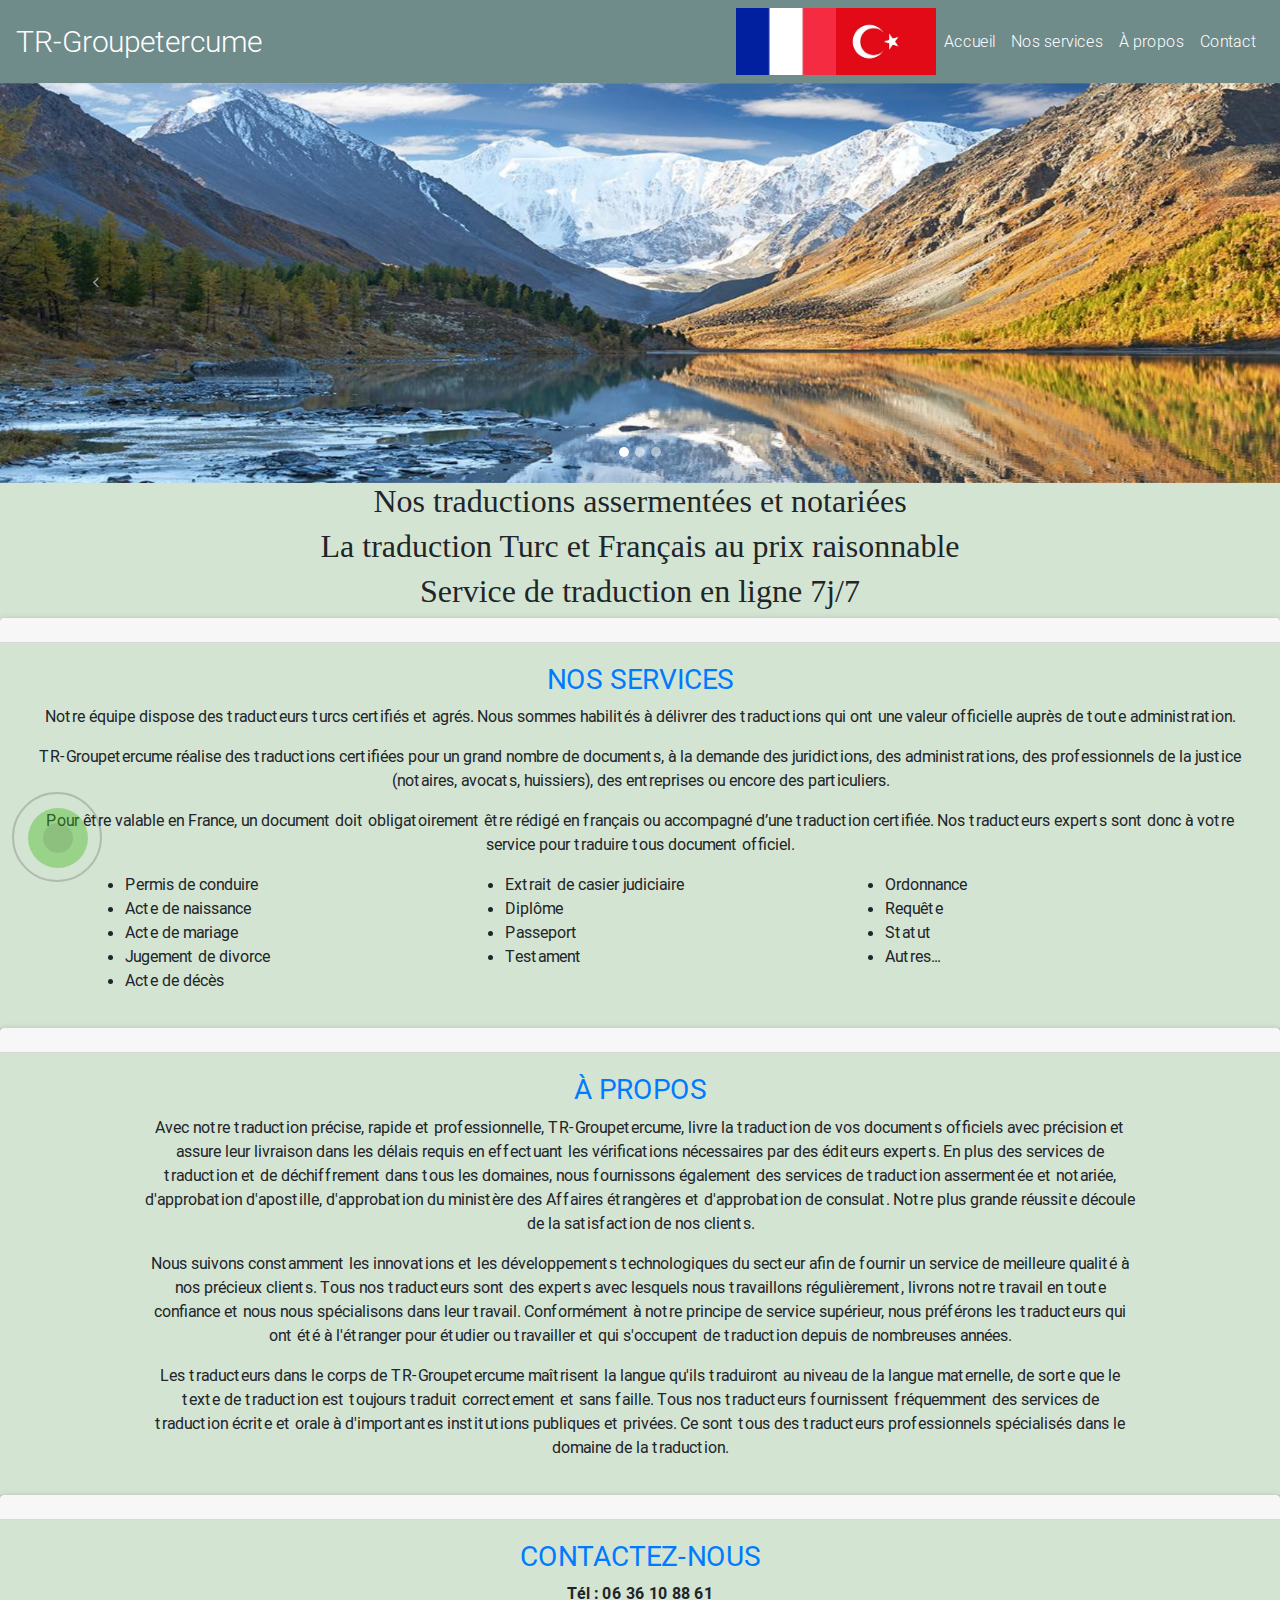
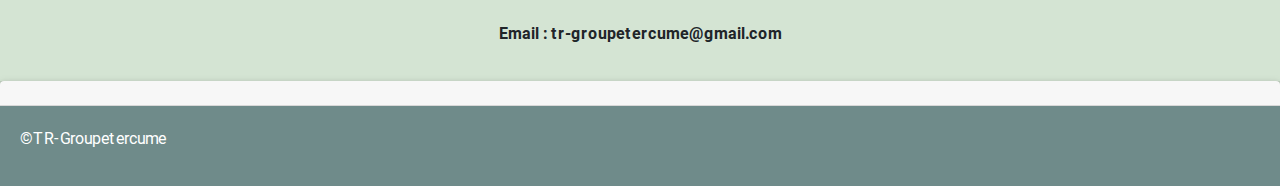
==== commit d6f4fbd3: "ajout des drapeaux" ====
--- a/index.html
+++ b/index.html
@@ -16,8 +16,7 @@
   <link href="css/style.css" rel="stylesheet">
 
   <link rel="shortcut icon" type="image/jpg" href="img/turc.jpg"/>
-
-  <script type="text/javascript" src="js/all.min.js"></script>
+  <script type="text/javascript" src="js/jquery.min.js"></script>
 
 </head>
 
@@ -49,6 +48,8 @@
   <div class="collapse navbar-collapse" id="navbarNav" align="right">
     
   </div>
+ 		 <a href="index.html"><img src="img/drapeau-france.jpg"></a>
+ 		 <a href="turkich.html"><img src="img/drapeau-turc.jpg"></a>
   <ul class="navbar-nav">
       <li class="nav-item active">
         <a class="nav-link" href="index.html" style="color: white;">Accueil <span class="sr-only">(current)</span></a>
@@ -114,6 +115,7 @@
   </a>
   <!--/.Controls-->
 </div>
+
 <h1>Nos traductions assermentées et notariées</h1>
 <h1>La traduction Turc et Français au prix raisonnable</h1>
 <h1>Service de traduction en ligne 7j/7</h1>
@@ -207,7 +209,7 @@
 
   <!-- SCRIPTS -->
   <!-- JQuery -->
-  <script type="text/javascript" src="js/jquery-3.4.0.min.js"></script>
+  <!-- <script type="text/javascript" src="js/jquery-3.4.0.min.js"></script> -->
   <!-- Bootstrap tooltips -->
   <script type="text/javascript" src="js/popper.min.js"></script>
   <!-- Bootstrap core JavaScript -->
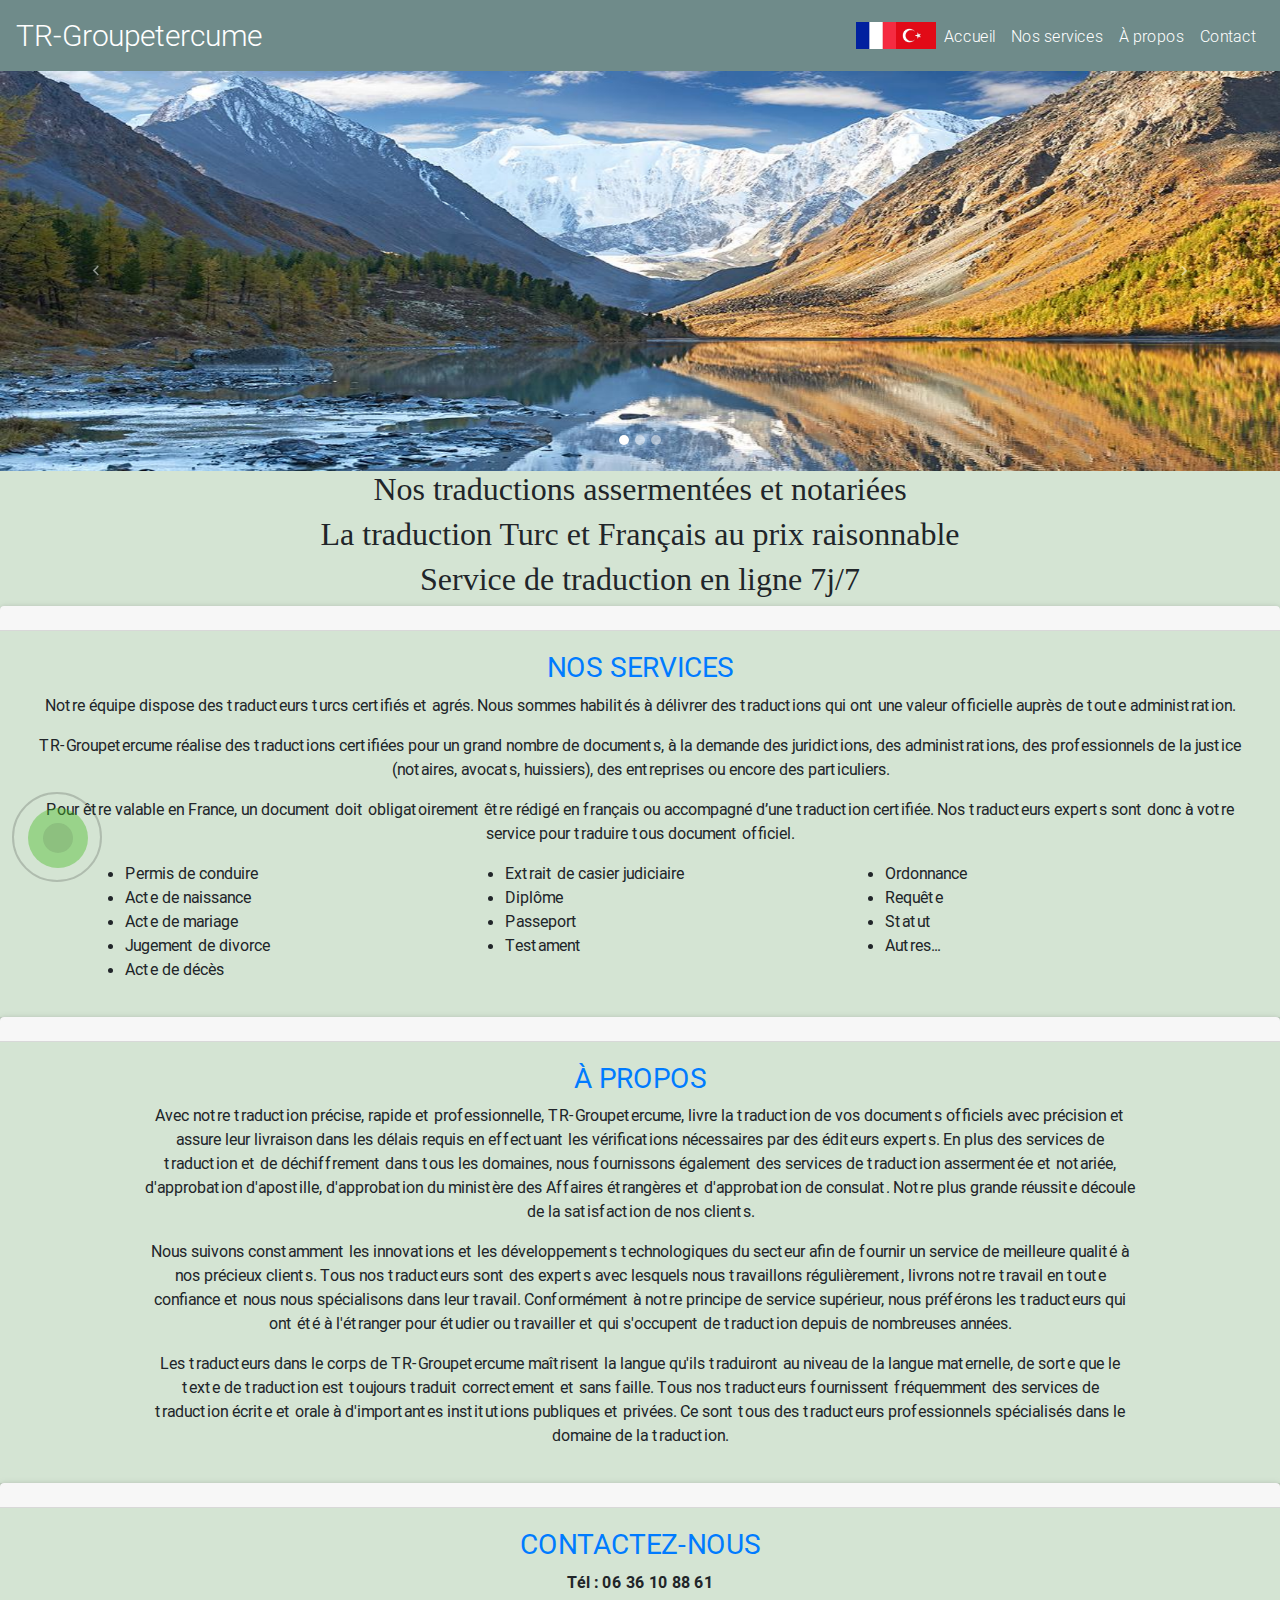
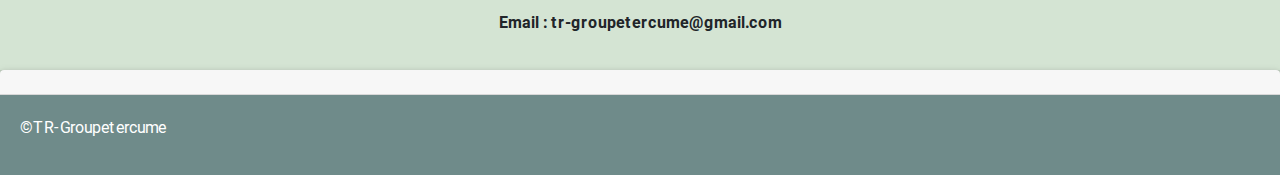
==== commit 5a114a79: "Ajout des drapeaux mini" ====
--- a/index.html
+++ b/index.html
@@ -48,8 +48,8 @@
   <div class="collapse navbar-collapse" id="navbarNav" align="right">
     
   </div>
- 		 <a href="index.html"><img src="img/drapeau-france.jpg"></a>
- 		 <a href="turkich.html"><img src="img/drapeau-turc.jpg"></a>
+ 		 <a href="index.html"><img src="img/drapeau-france.jpg" style="width: 40px;"></a>
+ 		 <a href="turkich.html"><img src="img/drapeau-turc.jpg" style="width: 40px;"></a>
   <ul class="navbar-nav">
       <li class="nav-item active">
         <a class="nav-link" href="index.html" style="color: white;">Accueil <span class="sr-only">(current)</span></a>
